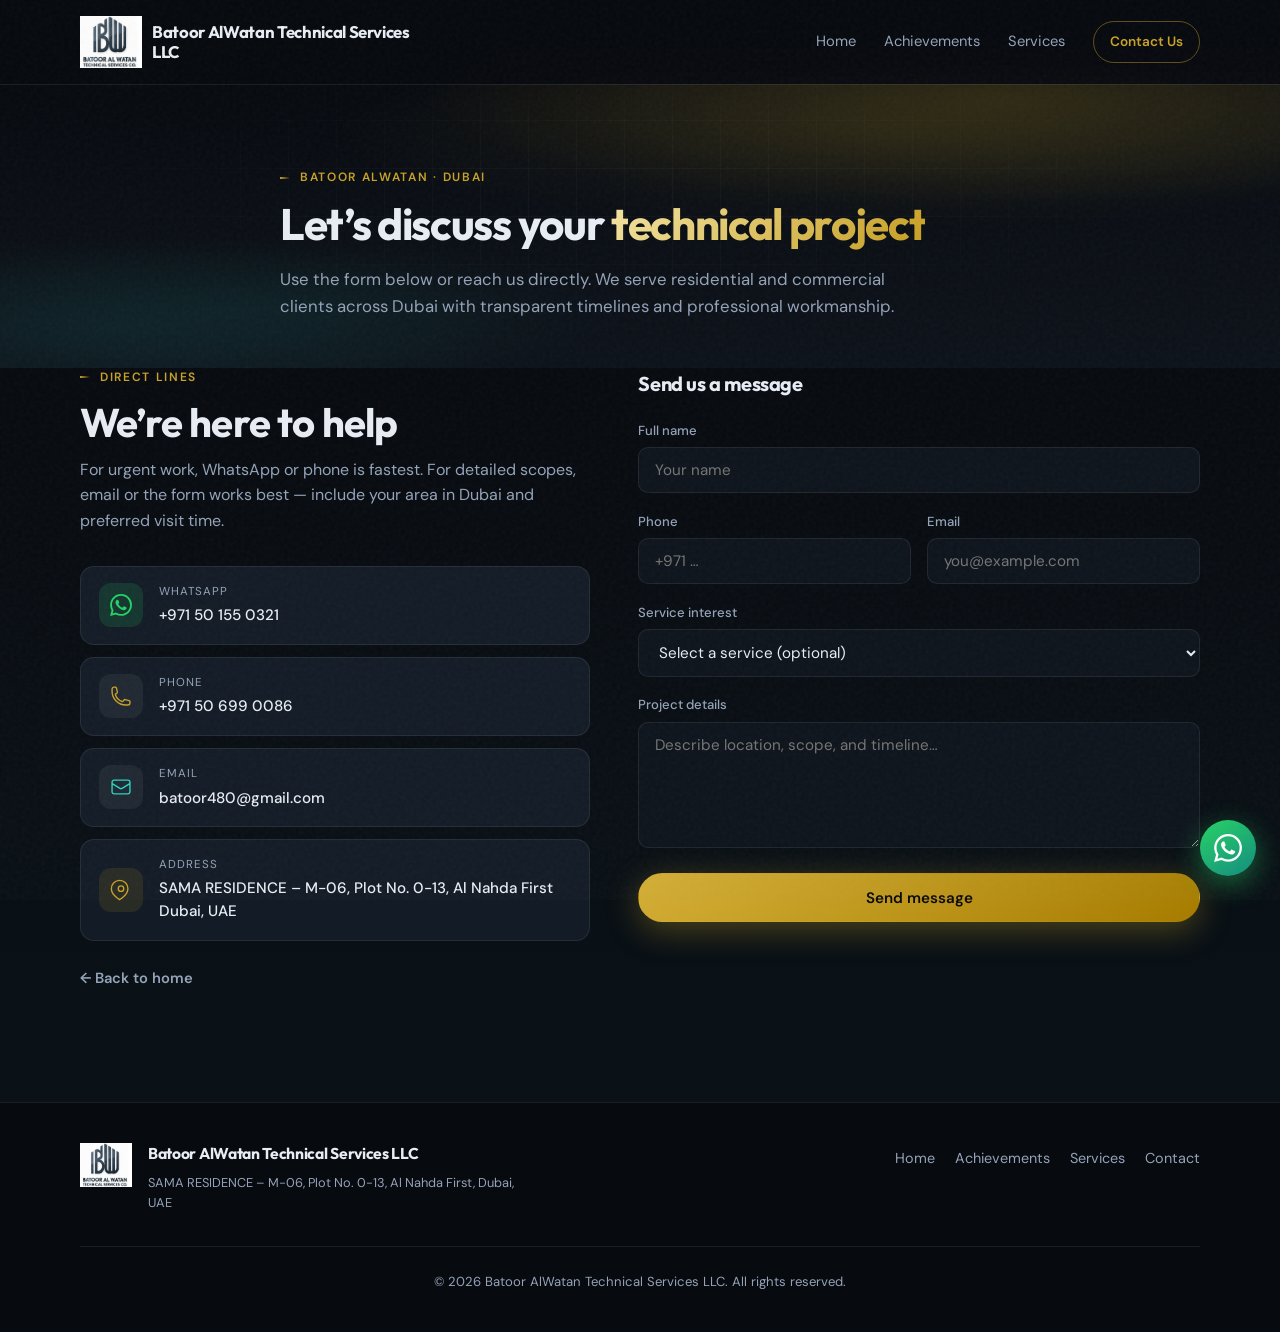
==== contact.html @ c7caad53 "initial commit" ====
<!DOCTYPE html>
<html lang="en">
<head>
  <meta charset="UTF-8" />
  <meta name="viewport" content="width=device-width, initial-scale=1.0" />
  <meta name="description" content="Contact Batoor AlWatan Technical Services LLC — Dubai. Request a quote for AC, construction, electrical, plumbing and more." />
  <title>Contact Us | Batoor AlWatan Technical Services LLC</title>
  <link rel="preconnect" href="https://fonts.googleapis.com" />
  <link rel="preconnect" href="https://fonts.gstatic.com" crossorigin />
  <link href="https://fonts.googleapis.com/css2?family=DM+Sans:ital,opsz,wght@0,9..40,400;0,9..40,500;0,9..40,600;0,9..40,700;1,9..40,400&family=Outfit:wght@400;500;600;700&display=swap" rel="stylesheet" />
  <link rel="icon" href="assets/images/logo.jpeg" type="image/jpeg" />
  <link rel="stylesheet" href="assets/css/style.css" />
</head>
<body>
  <div class="noise" aria-hidden="true"></div>
  <div class="nav-backdrop" id="nav-backdrop" aria-hidden="true"></div>

  <header class="header header--page" id="top">
    <div class="container header__inner">
      <a class="logo" href="index.html">
        <img class="logo__img" src="assets/images/logo.jpeg" width="200" height="56" alt="" decoding="async" />
        <span class="logo__title">Batoor AlWatan Technical Services LLC</span>
      </a>
      <button class="nav-toggle" type="button" aria-label="Open menu" aria-expanded="false">
        <span></span><span></span><span></span>
      </button>
      <nav class="nav" aria-label="Primary">
        <a href="index.html#hero">Home</a>
        <a href="index.html#achievements">Achievements</a>
        <a href="index.html#services">Services</a>
        <a href="contact.html" class="btn btn--sm btn--outline nav__cta" aria-current="page">Contact Us</a>
      </nav>
    </div>
  </header>

  <main class="contact-page">
    <section class="contact-page__hero">
      <div class="hero__bg hero__bg--animated" aria-hidden="true"></div>
      <div class="container contact-page__hero-inner hero-animate">
        <p class="eyebrow eyebrow--line">Batoor AlWatan · Dubai</p>
        <h1 class="contact-page__title">Let’s discuss your <span class="text-gradient">technical project</span></h1>
        <p class="contact-page__lead">
          Use the form below or reach us directly. We serve residential and commercial clients across Dubai with transparent timelines and professional workmanship.
        </p>
      </div>
    </section>

    <section class="section contact contact--page">
      <div class="container contact__grid">
        <div class="contact__intro reveal" data-reveal>
          <p class="eyebrow eyebrow--line">Direct lines</p>
          <h2 class="section__title">We’re here to help</h2>
          <p class="section__desc contact__intro-text">
            For urgent work, WhatsApp or phone is fastest. For detailed scopes, email or the form works best — include your area in Dubai and preferred visit time.
          </p>
          <div class="contact__channels">
            <a class="channel" href="https://wa.me/971501550321" target="_blank" rel="noopener noreferrer">
              <span class="channel__icon channel__icon--wa" aria-hidden="true"></span>
              <span class="channel__body">
                <span class="channel__label">WhatsApp</span>
                <span class="channel__value">+971 50 155 0321</span>
              </span>
            </a>
            <a class="channel" href="tel:+971506990086">
              <span class="channel__icon channel__icon--phone" aria-hidden="true"></span>
              <span class="channel__body">
                <span class="channel__label">Phone</span>
                <span class="channel__value">+971 50 699 0086</span>
              </span>
            </a>
            <a class="channel" href="mailto:batoor480@gmail.com">
              <span class="channel__icon channel__icon--mail" aria-hidden="true"></span>
              <span class="channel__body">
                <span class="channel__label">Email</span>
                <span class="channel__value">batoor480@gmail.com</span>
              </span>
            </a>
            <div class="channel channel--address" role="group" aria-label="Office address">
              <span class="channel__icon channel__icon--pin" aria-hidden="true"></span>
              <div class="channel__body">
                <span class="channel__label">Address</span>
                <p class="channel__value channel__value--address">
                  SAMA RESIDENCE – M-06,
                  Plot No. 0-13,
                  Al Nahda First<br/>
                  Dubai, UAE
                </p>
              </div>
            </div>
          </div>
          <p class="contact__back">
            <a href="index.html" class="link-arrow link-arrow--back">← Back to home</a>
          </p>
        </div>
        <div class="contact__form-wrap reveal" data-reveal data-reveal-delay="100">
          <h3 class="form-card__title">Send us a message</h3>
          <form class="contact-form" id="contact-form" action="contact.php" method="post" novalidate>
            <input type="text" name="website" class="hp" tabindex="-1" autocomplete="off" aria-hidden="true" />
            <div class="form-row">
              <label for="name">Full name</label>
              <input type="text" id="name" name="name" required placeholder="Your name" autocomplete="name" />
            </div>
            <div class="form-row form-row--half">
              <div>
                <label for="phone">Phone</label>
                <input type="tel" id="phone" name="phone" required placeholder="+971 …" autocomplete="tel" />
              </div>
              <div>
                <label for="email">Email</label>
                <input type="email" id="email" name="email" required placeholder="you@example.com" autocomplete="email" />
              </div>
            </div>
            <div class="form-row">
              <label for="service">Service interest</label>
              <select id="service" name="service">
                <option value="">Select a service (optional)</option>
                <option>Air conditioning, Ventilation &amp; Air Purifications</option>
                <option>Floor and wall Tile Working</option>
                <option>Carpentary and Wood Flooring Works</option>
                <option>Engraving &amp; Ornamentation Works</option>
                <option>System Installation &amp; Maintainence</option>
                <option>Wallpaper Fixing Works</option>
                <option>Plumbing and Sanitary installation Works</option>
                <option>Painting Contracting</option>
                <option>Sanitary Installation &amp; Pipe Repairing Works</option>
                <option>Electro-Mechanical Equipments Installation &amp; maintainance</option>
                <option>False Ceiling and Light Partitions Installation</option>
                <option>Plaster Works</option>
                <option>Electrical Fittings &amp; Fixture Repairing &amp; Maintenance</option>
                <option>Other Construction Services</option>
              </select>
            </div>
            <div class="form-row">
              <label for="message">Project details</label>
              <textarea id="message" name="message" rows="5" required placeholder="Describe location, scope, and timeline…"></textarea>
            </div>
            <button type="submit" class="btn btn--primary btn--full btn--shine">Send message</button>
            <p class="form-note" id="form-status" role="status" aria-live="polite"></p>
          </form>
        </div>
      </div>
    </section>
  </main>

  <footer class="footer">
    <div class="container footer__inner">
      <div class="footer__brand">
        <a class="footer__logo" href="index.html" aria-label="Batoor AlWatan — home">
          <img class="logo__img logo__img--footer" src="assets/images/logo.jpeg" width="160" height="44" alt="" decoding="async" />
        </a>
        <div class="footer__brand-body">
          <p class="footer__name">Batoor AlWatan Technical Services LLC</p>
          <address class="footer__address">
            SAMA RESIDENCE – M-06,
            Plot No. 0-13,
            Al Nahda First,
            Dubai, UAE
          </address>
        </div>
      </div>
      <div class="footer__links">
        <a href="index.html#hero">Home</a>
        <a href="index.html#achievements">Achievements</a>
        <a href="index.html#services">Services</a>
        <a href="contact.html">Contact</a>
      </div>
      <p class="footer__copy">&copy; <span id="year"></span> Batoor AlWatan Technical Services LLC. All rights reserved.</p>
    </div>
  </footer>

  <a class="fab" href="https://wa.me/971501550321" target="_blank" rel="noopener noreferrer" aria-label="Chat on WhatsApp">
    <svg viewBox="0 0 24 24" fill="currentColor" aria-hidden="true"><path d="M17.472 14.382c-.297-.149-1.758-.867-2.03-.967-.273-.099-.471-.148-.67.15-.197.297-.767.966-.94 1.164-.173.199-.347.223-.644.075-.297-.15-1.255-.463-2.39-1.475-.883-.788-1.48-1.761-1.653-2.059-.173-.297-.018-.458.13-.606.134-.133.298-.347.446-.52.149-.174.198-.298.298-.497.099-.198.05-.371-.025-.52-.075-.149-.669-1.612-.916-2.207-.242-.579-.487-.5-.669-.51-.173-.008-.371-.01-.57-.01-.198 0-.52.074-.792.372-.272.297-1.04 1.016-1.04 2.479 0 1.462 1.065 2.875 1.213 3.074.149.198 2.096 3.2 5.077 4.487.709.306 1.262.489 1.694.625.712.227 1.36.195 1.871.118.571-.085 1.758-.719 2.006-1.413.248-.694.248-1.289.173-1.413-.074-.124-.272-.198-.57-.347m-5.421 7.403h-.004a9.87 9.87 0 01-5.031-1.378l-.361-.214-3.741.982.998-3.648-.235-.374a9.86 9.86 0 01-1.51-5.26c.001-5.45 4.436-9.884 9.888-9.884 2.64 0 5.122 1.03 6.988 2.898a9.825 9.825 0 012.893 6.994c-.003 5.45-4.437 9.884-9.885 9.884m8.413-18.297A11.815 11.815 0 0012.05 0C5.495 0 .16 5.335.157 11.892c0 2.096.547 4.142 1.588 5.945L.057 24l6.305-1.654a11.882 11.882 0 005.683 1.448h.005c6.554 0 11.89-5.335 11.893-11.893a11.821 11.821 0 00-3.48-8.413z"/></svg>
  </a>

  <script src="assets/js/main.js" defer></script>
</body>
</html>
---- assets/css/style.css ----
/* Batoo AlWatan — professional landing */
:root {
  --bg-deep: #070a0f;
  --bg-surface: #0e141c;
  --bg-elevated: #131b26;
  --border: rgba(255, 255, 255, 0.08);
  --text: #e8edf4;
  --text-muted: #94a3b8;
  --accent: #c9a227;
  --accent-dim: rgba(201, 162, 39, 0.15);
  --accent-glow: rgba(201, 162, 39, 0.35);
  --teal: #2dd4bf;
  --radius: 14px;
  --radius-lg: 22px;
  --font: "DM Sans", system-ui, sans-serif;
  --font-display: "Outfit", var(--font);
  --shadow: 0 24px 80px rgba(0, 0, 0, 0.45);
  --ease-out: cubic-bezier(0.22, 1, 0.36, 1);
}

*,
*::before,
*::after {
  box-sizing: border-box;
}

html {
  scroll-behavior: smooth;
}

body {
  margin: 0;
  font-family: var(--font);
  font-size: 1rem;
  line-height: 1.6;
  color: var(--text);
  background: var(--bg-deep);
  min-height: 100vh;
  overflow-x: hidden;
}

.noise {
  pointer-events: none;
  position: fixed;
  inset: 0;
  opacity: 0.04;
  z-index: 9999;
  background-image: url("data:image/svg+xml,%3Csvg viewBox='0 0 256 256' xmlns='http://www.w3.org/2000/svg'%3E%3Cfilter id='n'%3E%3CfeTurbulence type='fractalNoise' baseFrequency='0.9' numOctaves='4' stitchTiles='stitch'/%3E%3C/filter%3E%3Crect width='100%25' height='100%25' filter='url(%23n)'/%3E%3C/svg%3E");
}

a {
  color: inherit;
  text-decoration: none;
}

img {
  max-width: 100%;
  height: auto;
}

.container {
  width: min(1120px, 92vw);
  margin-inline: auto;
}

.eyebrow {
  font-size: 0.75rem;
  font-weight: 600;
  letter-spacing: 0.14em;
  text-transform: uppercase;
  color: var(--accent);
  margin: 0 0 0.75rem;
}

.section__title {
  font-family: var(--font-display);
  font-size: clamp(1.75rem, 4vw, 2.5rem);
  font-weight: 700;
  letter-spacing: -0.02em;
  margin: 0 0 0.75rem;
  line-height: 1.15;
}

.section__desc {
  color: var(--text-muted);
  max-width: 52ch;
  margin: 0;
}

.section {
  padding: clamp(4rem, 10vw, 7rem) 0;
  position: relative;
}

.section__head {
  margin-bottom: clamp(2rem, 5vw, 3rem);
}

.text-gradient {
  background: linear-gradient(135deg, #f5e6a6 0%, var(--accent) 50%, #b8860b 100%);
  background-size: 200% auto;
  -webkit-background-clip: text;
  background-clip: text;
  color: transparent;
  animation: gradient-shift 8s ease infinite;
}

@keyframes gradient-shift {
  0%,
  100% {
    background-position: 0% center;
  }
  50% {
    background-position: 100% center;
  }
}

.eyebrow--line {
  position: relative;
  padding-left: 1.25rem;
}

.eyebrow--line::before {
  content: "";
  position: absolute;
  left: 0;
  top: 50%;
  width: 0.65rem;
  height: 2px;
  background: linear-gradient(90deg, var(--accent), transparent);
  transform: translateY(-50%);
  animation: eyebrow-grow 1s var(--ease-out) 0.2s forwards;
  opacity: 0;
}

@keyframes eyebrow-grow {
  from {
    width: 0;
    opacity: 0;
  }
  to {
    width: 0.65rem;
    opacity: 1;
  }
}

/* Buttons */
.btn {
  display: inline-flex;
  align-items: center;
  justify-content: center;
  gap: 0.5rem;
  padding: 0.85rem 1.5rem;
  font-family: inherit;
  font-size: 0.95rem;
  font-weight: 600;
  border-radius: 999px;
  border: 1px solid transparent;
  cursor: pointer;
  transition: transform 0.35s var(--ease-out), box-shadow 0.35s var(--ease-out), background 0.25s, border-color 0.25s;
}

.btn--primary {
  background: linear-gradient(145deg, #d4af37 0%, #a67c00 100%);
  color: #0a0a0a;
  box-shadow: 0 8px 32px var(--accent-glow);
}

.btn--primary:hover {
  transform: translateY(-2px);
  box-shadow: 0 12px 40px var(--accent-glow);
}

.btn--ghost {
  background: rgba(255, 255, 255, 0.06);
  border-color: var(--border);
  color: var(--text);
}

.btn--ghost:hover {
  background: rgba(255, 255, 255, 0.1);
  border-color: rgba(255, 255, 255, 0.15);
}

.btn--outline {
  background: transparent;
  border-color: rgba(201, 162, 39, 0.45);
  color: var(--accent);
}

.btn--outline:hover {
  background: var(--accent-dim);
}

.btn--sm {
  padding: 0.55rem 1rem;
  font-size: 0.85rem;
}

.btn--full {
  width: 100%;
}

.btn--lg {
  padding: 1rem 1.75rem;
  font-size: 1rem;
}

.btn--shine {
  position: relative;
  overflow: hidden;
}

.btn--shine::after {
  content: "";
  position: absolute;
  inset: 0;
  pointer-events: none;
  background: linear-gradient(
    105deg,
    transparent 0%,
    transparent 40%,
    rgba(255, 255, 255, 0.35) 50%,
    transparent 60%,
    transparent 100%
  );
  transform: translateX(-120%);
  animation: btn-shine 4.5s ease-in-out infinite;
}

@keyframes btn-shine {
  0%,
  65% {
    transform: translateX(-120%);
  }
  85% {
    transform: translateX(120%);
  }
  100% {
    transform: translateX(120%);
  }
}

.btn--wa {
  border-color: rgba(37, 211, 102, 0.45);
  color: #4ade80;
}

.btn--wa:hover {
  background: rgba(37, 211, 102, 0.12);
  border-color: rgba(37, 211, 102, 0.55);
}

/* Header */
.header {
  position: fixed;
  top: 0;
  left: 0;
  right: 0;
  z-index: 1000;
  padding: 1rem 0;
  transition: background 0.4s var(--ease-out), backdrop-filter 0.4s, box-shadow 0.4s;
}

.header.is-scrolled {
  background: rgba(7, 10, 15, 0.85);
  backdrop-filter: blur(14px);
  -webkit-backdrop-filter: blur(14px);
  box-shadow: 0 1px 0 var(--border);
}

.header--page {
  background: rgba(7, 10, 15, 0.88);
  backdrop-filter: blur(14px);
  -webkit-backdrop-filter: blur(14px);
  box-shadow: 0 1px 0 var(--border);
}

.header__inner {
  display: flex;
  align-items: center;
  justify-content: space-between;
  gap: 1rem;
}

.logo {
  display: flex;
  align-items: center;
  gap: 0.65rem;
  min-width: 0;
  flex-shrink: 1;
  text-decoration: none;
}

.logo__img {
  display: block;
  flex-shrink: 0;
  height: clamp(38px, 9vw, 52px);
  width: auto;
  max-width: min(220px, 48vw);
  object-fit: contain;
  object-position: left center;
}

.logo__img--footer {
  height: 44px;
  width: auto;
  max-width: 170px;
  flex-shrink: 0;
  object-fit: contain;
}

.logo__title {
  font-family: var(--font-display);
  font-weight: 700;
  font-size: clamp(0.78rem, 1.5vw + 0.35rem, 1.05rem);
  line-height: 1.2;
  letter-spacing: -0.02em;
  color: var(--text);
  min-width: 0;
  max-width: 18rem;
}

@media (max-width: 520px) {
  .logo__title {
    max-width: 12rem;
    font-size: 0.72rem;
  }
}

.nav {
  display: flex;
  align-items: center;
  gap: 1.75rem;
}

.nav a:not(.btn) {
  font-size: 0.92rem;
  color: var(--text-muted);
  transition: color 0.2s;
}

.nav a:not(.btn):hover {
  color: var(--text);
}

.nav-toggle {
  display: none;
  flex-direction: column;
  justify-content: center;
  gap: 5px;
  width: 44px;
  height: 44px;
  padding: 0;
  border: 1px solid var(--border);
  border-radius: 10px;
  background: var(--bg-elevated);
  cursor: pointer;
}

.nav-toggle span {
  display: block;
  width: 20px;
  height: 2px;
  margin: 0 auto;
  background: var(--text);
  border-radius: 2px;
  transition: transform 0.3s, opacity 0.3s;
}

.nav-toggle.is-open span:nth-child(1) {
  transform: translateY(7px) rotate(45deg);
}

.nav-toggle.is-open span:nth-child(2) {
  opacity: 0;
}

.nav-toggle.is-open span:nth-child(3) {
  transform: translateY(-7px) rotate(-45deg);
}

.nav-backdrop {
  display: none;
  position: fixed;
  inset: 0;
  background: rgba(0, 0, 0, 0.55);
  z-index: 999;
  opacity: 0;
  transition: opacity 0.35s var(--ease-out);
  pointer-events: none;
}

.nav-backdrop.is-visible {
  opacity: 1;
  pointer-events: auto;
}

@media (max-width: 820px) {
  .nav-toggle {
    display: flex;
  }

  .nav-backdrop {
    display: block;
  }

  .nav {
    position: fixed;
    top: 0;
    right: 0;
    z-index: 1001;
    width: min(320px, 88vw);
    height: 100vh;
    flex-direction: column;
    align-items: stretch;
    padding: 5rem 1.5rem 2rem;
    background: var(--bg-surface);
    border-left: 1px solid var(--border);
    box-shadow: var(--shadow);
    transform: translateX(100%);
    transition: transform 0.4s var(--ease-out);
  }

  .nav.is-open {
    transform: translateX(0);
  }

  .nav a:not(.btn) {
    padding: 0.75rem 0;
    border-bottom: 1px solid var(--border);
  }

  .nav__cta {
    margin-top: 1rem;
    text-align: center;
  }
}

/* Hero */
.hero {
  position: relative;
  min-height: 100vh;
  min-height: 100dvh;
  display: flex;
  flex-direction: column;
  justify-content: center;
  padding: 7rem 0 5rem;
}

.hero__bg {
  position: absolute;
  inset: 0;
  background:
    radial-gradient(ellipse 80% 60% at 70% 20%, rgba(201, 162, 39, 0.12) 0%, transparent 55%),
    radial-gradient(ellipse 60% 50% at 20% 80%, rgba(45, 212, 191, 0.06) 0%, transparent 50%),
    linear-gradient(180deg, var(--bg-deep) 0%, var(--bg-surface) 100%);
  z-index: -1;
}

.hero__bg--animated::before {
  content: "";
  position: absolute;
  inset: -15%;
  background: radial-gradient(ellipse 70% 55% at 72% 18%, rgba(201, 162, 39, 0.18) 0%, transparent 50%),
    radial-gradient(ellipse 55% 50% at 18% 78%, rgba(45, 212, 191, 0.08) 0%, transparent 48%);
  animation: hero-float-bg 20s ease-in-out infinite;
  pointer-events: none;
}

@keyframes hero-float-bg {
  0%,
  100% {
    transform: translate(0, 0) scale(1);
    opacity: 1;
  }
  50% {
    transform: translate(2%, -2%) scale(1.06);
    opacity: 0.92;
  }
}

.hero-animate {
  animation: hero-enter 1s var(--ease-out) both;
}

.hero-animate--delay {
  animation-delay: 0.15s;
}

@keyframes hero-enter {
  from {
    opacity: 0;
    transform: translateY(32px);
  }
  to {
    opacity: 1;
    transform: translateY(0);
  }
}

.hero__title {
  font-family: var(--font-display);
  font-size: clamp(2.25rem, 5.5vw, 3.35rem);
  font-weight: 700;
  line-height: 1.1;
  letter-spacing: -0.03em;
  margin: 0 0 1.25rem;
  display: flex;
  flex-direction: column;
  gap: 0.15em;
}

.hero__title-line {
  display: block;
  animation: hero-line 0.9s var(--ease-out) both;
}

.hero__title-line:first-child {
  animation-delay: 0.05s;
}

.hero__title-line--accent {
  animation-delay: 0.18s;
}

@keyframes hero-line {
  from {
    opacity: 0;
    transform: translateY(20px);
    filter: blur(6px);
  }
  to {
    opacity: 1;
    transform: translateY(0);
    filter: blur(0);
  }
}

.hero__bg::after {
  content: "";
  position: absolute;
  inset: 0;
  background-image: linear-gradient(rgba(255, 255, 255, 0.03) 1px, transparent 1px),
    linear-gradient(90deg, rgba(255, 255, 255, 0.03) 1px, transparent 1px);
  background-size: 48px 48px;
  mask-image: radial-gradient(ellipse 70% 70% at 50% 40%, black 20%, transparent 70%);
  -webkit-mask-image: radial-gradient(ellipse 70% 70% at 50% 40%, black 20%, transparent 70%);
}

.hero__grid {
  display: grid;
  grid-template-columns: 1fr 1fr;
  gap: 3rem;
  align-items: center;
}

@media (max-width: 900px) {
  .hero__grid {
    grid-template-columns: 1fr;
  }
}

.hero__lead {
  color: var(--text-muted);
  font-size: 1.05rem;
  max-width: 52ch;
  margin: 0 0 1.75rem;
}

.hero__actions {
  display: flex;
  flex-wrap: wrap;
  gap: 0.75rem;
  margin-bottom: 2rem;
}

.hero__trust {
  list-style: none;
  padding: 0;
  margin: 0;
  display: flex;
  flex-direction: column;
  gap: 0.5rem;
  font-size: 0.9rem;
  color: var(--text-muted);
}

.hero__trust .dot {
  display: inline-block;
  width: 6px;
  height: 6px;
  border-radius: 50%;
  background: var(--teal);
  margin-right: 0.5rem;
  vertical-align: middle;
  box-shadow: 0 0 12px var(--teal);
}

.hero__visual {
  display: flex;
  justify-content: center;
  align-items: center;
}

.hero__figure {
  position: relative;
  width: min(100%, 440px);
  margin-inline: auto;
}

.hero__photo-wrap {
  position: relative;
  z-index: 1;
  border-radius: var(--radius-lg);
  overflow: hidden;
  border: 1px solid var(--border);
  box-shadow: var(--shadow);
  aspect-ratio: 4 / 3;
  background: var(--bg-elevated);
}

.hero__photo {
  display: block;
  width: 100%;
  height: 100%;
  object-fit: cover;
  object-position: center;
}

.hero__photo-shade {
  position: absolute;
  inset: 0;
  z-index: 1;
  background: linear-gradient(180deg, transparent 40%, rgba(7, 10, 15, 0.55) 100%);
  pointer-events: none;
}

.hero__stat-badge {
  position: absolute;
  right: 0.75rem;
  bottom: 0.75rem;
  z-index: 2;
  max-width: calc(100% - 1.5rem);
}

.hero__stat-badge-inner {
  padding: 0.75rem 1rem;
  border-radius: 12px;
  background: rgba(14, 20, 28, 0.9);
  backdrop-filter: blur(12px);
  -webkit-backdrop-filter: blur(12px);
  border: 1px solid rgba(255, 255, 255, 0.12);
  box-shadow: 0 12px 40px rgba(0, 0, 0, 0.4);
  text-align: right;
}

.hero__stat-badge .hero__stat-num {
  font-size: 2.35rem;
}

.hero__stat-badge .hero__stat-suffix {
  font-size: 1.45rem;
}

.hero__stat-badge .hero__stat-label {
  display: block;
  text-align: right;
  margin-top: 0.2rem;
  font-size: 0.8rem;
  max-width: none;
}

.hero__stat-num {
  font-family: var(--font-display);
  font-size: 3.5rem;
  font-weight: 800;
  letter-spacing: -0.04em;
  background: linear-gradient(180deg, #fff 0%, var(--text-muted) 100%);
  -webkit-background-clip: text;
  background-clip: text;
  color: transparent;
}

.hero__stat-suffix {
  font-family: var(--font-display);
  font-size: 2rem;
  font-weight: 700;
  color: var(--accent);
}

.hero__stat-label {
  display: block;
  text-align: center;
  color: var(--text-muted);
  font-size: 0.9rem;
  margin-top: 0.5rem;
  max-width: 18ch;
}

.hero__rings {
  position: absolute;
  inset: 0;
  z-index: 0;
  pointer-events: none;
}

.hero__rings span {
  position: absolute;
  border: 1px solid rgba(201, 162, 39, 0.2);
  border-radius: 50%;
  left: 50%;
  top: 50%;
  transform: translate(-50%, -50%);
  animation: ring-pulse 4s ease-in-out infinite;
}

.hero__rings span:nth-child(1) {
  width: 120%;
  height: 120%;
  animation-delay: 0s;
}

.hero__rings span:nth-child(2) {
  width: 145%;
  height: 145%;
  animation-delay: 0.5s;
  opacity: 0.6;
}

.hero__rings span:nth-child(3) {
  width: 170%;
  height: 170%;
  animation-delay: 1s;
  opacity: 0.35;
}

@keyframes ring-pulse {
  0%,
  100% {
    opacity: 0.35;
    transform: translate(-50%, -50%) scale(1);
  }
  50% {
    opacity: 0.6;
    transform: translate(-50%, -50%) scale(1.02);
  }
}

.float-slow {
  animation: float-slow 6s ease-in-out infinite;
}

@keyframes float-slow {
  0%,
  100% {
    transform: translateY(0);
  }
  50% {
    transform: translateY(-10px);
  }
}

.scroll-hint {
  position: absolute;
  bottom: 1.5rem;
  left: 50%;
  transform: translateX(-50%);
  opacity: 0.5;
  transition: opacity 0.3s;
}

.scroll-hint:hover {
  opacity: 1;
}

.scroll-hint__mouse {
  display: block;
  width: 22px;
  height: 36px;
  border: 2px solid rgba(255, 255, 255, 0.35);
  border-radius: 12px;
  position: relative;
}

.scroll-hint__mouse::after {
  content: "";
  position: absolute;
  left: 50%;
  top: 8px;
  width: 4px;
  height: 8px;
  margin-left: -2px;
  background: var(--accent);
  border-radius: 2px;
  animation: scroll-dot 2s ease-in-out infinite;
}

@keyframes scroll-dot {
  0%,
  100% {
    opacity: 1;
    transform: translateY(0);
  }
  50% {
    opacity: 0.3;
    transform: translateY(8px);
  }
}

/* Achievements */
.achievements {
  background: var(--bg-surface);
  border-block: 1px solid var(--border);
}

.achievements__grid {
  display: grid;
  grid-template-columns: repeat(4, 1fr);
  gap: 1.25rem;
}

@media (max-width: 900px) {
  .achievements__grid {
    grid-template-columns: repeat(2, 1fr);
  }
}

@media (max-width: 480px) {
  .achievements__grid {
    grid-template-columns: 1fr;
  }
}

.stat-card {
  background: var(--bg-elevated);
  border: 1px solid var(--border);
  border-radius: var(--radius);
  padding: 1.5rem;
  transition: transform 0.4s var(--ease-out), border-color 0.3s, box-shadow 0.4s;
}

.stat-card:hover {
  transform: translateY(-4px);
  border-color: rgba(201, 162, 39, 0.25);
  box-shadow: 0 20px 50px rgba(0, 0, 0, 0.35);
}

.stat-card__icon {
  width: 40px;
  height: 40px;
  color: var(--accent);
  margin-bottom: 1rem;
}

.stat-card__icon svg {
  width: 100%;
  height: 100%;
}

.stat-card__value {
  font-family: var(--font-display);
  font-size: 1.85rem;
  font-weight: 700;
  margin: 0 0 0.35rem;
  letter-spacing: -0.02em;
}

.stat-card__label {
  margin: 0;
  font-size: 0.88rem;
  color: var(--text-muted);
  line-height: 1.45;
}

/* Services */
.services__list {
  list-style: none;
  padding: 0;
  margin: 0;
  display: grid;
  gap: 0.65rem;
}

.services__item {
  margin: 0;
  padding: 0;
}

.service-item {
  position: relative;
  display: grid;
  grid-template-columns: auto 1fr;
  gap: 1rem;
  align-items: center;
  width: 100%;
  box-sizing: border-box;
  padding: 1rem 1.25rem;
  background: var(--bg-elevated);
  border: 1px solid var(--border);
  border-radius: var(--radius);
  text-decoration: none;
  color: inherit;
  transition: transform 0.35s var(--ease-out), border-color 0.3s, background 0.3s;
}

.service-item:focus-visible {
  outline: 2px solid var(--accent);
  outline-offset: 2px;
}

.service-item:hover {
  transform: translateX(6px);
  border-color: rgba(201, 162, 39, 0.2);
  background: rgba(19, 27, 38, 0.95);
}

.service-item::before {
  content: "";
  position: absolute;
  left: 0;
  top: 0;
  bottom: 0;
  width: 3px;
  border-radius: var(--radius) 0 0 var(--radius);
  background: linear-gradient(180deg, var(--accent), rgba(201, 162, 39, 0.2));
  opacity: 0;
  transform: scaleY(0.3);
  transition: opacity 0.35s var(--ease-out), transform 0.35s var(--ease-out);
}

.service-item:hover::before {
  opacity: 1;
  transform: scaleY(1);
}

@media (max-width: 520px) {
  .service-item:hover {
    transform: none;
  }
}

.service-item--accent {
  border-color: rgba(201, 162, 39, 0.35);
  background: linear-gradient(90deg, var(--accent-dim) 0%, var(--bg-elevated) 40%);
}

.service-item__n {
  font-family: var(--font-display);
  font-size: 0.8rem;
  font-weight: 700;
  color: var(--accent);
  opacity: 0.9;
  min-width: 2rem;
}

.service-item__text {
  font-size: 0.95rem;
}

.services__cta {
  margin-top: 2.5rem;
  text-align: center;
}

/* CTA strip */
.cta-strip {
  padding: clamp(2.5rem, 6vw, 3.5rem) 0;
  background: linear-gradient(135deg, rgba(201, 162, 39, 0.08) 0%, rgba(19, 27, 38, 0.95) 50%, rgba(45, 212, 191, 0.05) 100%);
  border-block: 1px solid var(--border);
  position: relative;
  overflow: hidden;
}

.cta-strip::before {
  content: "";
  position: absolute;
  inset: 0;
  background: radial-gradient(ellipse 50% 80% at 80% 50%, rgba(201, 162, 39, 0.12), transparent 55%);
  pointer-events: none;
  animation: cta-glow 12s ease-in-out infinite;
}

@keyframes cta-glow {
  0%,
  100% {
    opacity: 0.6;
    transform: scale(1);
  }
  50% {
    opacity: 1;
    transform: scale(1.05);
  }
}

.cta-strip__inner {
  position: relative;
  display: flex;
  flex-wrap: wrap;
  align-items: center;
  justify-content: space-between;
  gap: 1.5rem;
}

.cta-strip__title {
  font-family: var(--font-display);
  font-size: clamp(1.35rem, 3vw, 1.85rem);
  font-weight: 700;
  margin: 0 0 0.35rem;
  letter-spacing: -0.02em;
}

.cta-strip__desc {
  margin: 0;
  color: var(--text-muted);
  max-width: 42ch;
}

.cta-strip__actions {
  display: flex;
  flex-wrap: wrap;
  gap: 0.75rem;
}

@media (max-width: 640px) {
  .cta-strip__inner {
    flex-direction: column;
    align-items: stretch;
    text-align: center;
  }

  .cta-strip__actions {
    justify-content: center;
  }
}

/* Contact page */
.contact-page {
  padding-top: 4.5rem;
}

.contact-page__hero {
  position: relative;
  padding: clamp(4rem, 12vw, 6rem) 0 clamp(2rem, 5vw, 3rem);
  overflow: hidden;
}

.contact-page__hero .hero__bg {
  opacity: 0.85;
}

.contact-page__hero-inner {
  position: relative;
  max-width: 720px;
}

.contact-page__title {
  font-family: var(--font-display);
  font-size: clamp(2rem, 4.5vw, 2.75rem);
  font-weight: 700;
  line-height: 1.15;
  letter-spacing: -0.03em;
  margin: 0 0 1rem;
}

.contact-page__lead {
  color: var(--text-muted);
  font-size: 1.05rem;
  margin: 0;
  max-width: 54ch;
}

.contact--page {
  padding-top: 0;
}

.form-card__title {
  font-family: var(--font-display);
  font-size: 1.25rem;
  font-weight: 700;
  margin: 0 0 1.25rem;
  letter-spacing: -0.02em;
}

.contact__page-link,
.contact__back {
  margin: 1.5rem 0 0;
}

.link-arrow {
  font-size: 0.92rem;
  font-weight: 600;
  color: var(--accent);
  transition: color 0.2s, transform 0.25s var(--ease-out);
  display: inline-flex;
  align-items: center;
  gap: 0.35rem;
}

.link-arrow:hover {
  color: #e8c84a;
}

.link-arrow--back {
  color: var(--text-muted);
}

.link-arrow--back:hover {
  color: var(--accent);
}

/* Contact */
.contact {
  background: linear-gradient(180deg, var(--bg-deep) 0%, #0a1218 100%);
}

.contact__grid {
  display: grid;
  grid-template-columns: 1fr 1.1fr;
  gap: 3rem;
  align-items: start;
}

@media (max-width: 900px) {
  .contact__grid {
    grid-template-columns: 1fr;
  }
}

.contact__intro-text {
  margin-bottom: 2rem;
}

.contact__channels {
  display: flex;
  flex-direction: column;
  gap: 0.75rem;
}

.channel {
  display: flex;
  align-items: center;
  gap: 1rem;
  padding: 1rem 1.15rem;
  background: var(--bg-elevated);
  border: 1px solid var(--border);
  border-radius: var(--radius);
  transition: transform 0.3s var(--ease-out), border-color 0.3s;
}

.channel:hover {
  transform: translateX(4px);
  border-color: rgba(201, 162, 39, 0.3);
}

.channel__icon {
  width: 44px;
  height: 44px;
  border-radius: 12px;
  background: rgba(255, 255, 255, 0.06);
  flex-shrink: 0;
  background-repeat: no-repeat;
  background-position: center;
  background-size: 22px;
}

.channel__icon--wa {
  background-color: rgba(37, 211, 102, 0.15);
  background-image: url("data:image/svg+xml,%3Csvg xmlns='http://www.w3.org/2000/svg' viewBox='0 0 24 24' fill='%2325d366'%3E%3Cpath d='M17.472 14.382c-.297-.149-1.758-.867-2.03-.967-.273-.099-.471-.148-.67.15-.197.297-.767.966-.94 1.164-.173.199-.347.223-.644.075-.297-.15-1.255-.463-2.39-1.475-.883-.788-1.48-1.761-1.653-2.059-.173-.297-.018-.458.13-.606.134-.133.298-.347.446-.52.149-.174.198-.298.298-.497.099-.198.05-.371-.025-.52-.075-.149-.669-1.612-.916-2.207-.242-.579-.487-.5-.669-.51-.173-.008-.371-.01-.57-.01-.198 0-.52.074-.792.372-.272.297-1.04 1.016-1.04 2.479 0 1.462 1.065 2.875 1.213 3.074.149.198 2.096 3.2 5.077 4.487.709.306 1.262.489 1.694.625.712.227 1.36.195 1.871.118.571-.085 1.758-.719 2.006-1.413.248-.694.248-1.289.173-1.413-.074-.124-.272-.198-.57-.347m-5.421 7.403h-.004a9.87 9.87 0 01-5.031-1.378l-.361-.214-3.741.982.998-3.648-.235-.374a9.86 9.86 0 01-1.51-5.26c.001-5.45 4.436-9.884 9.888-9.884 2.64 0 5.122 1.03 6.988 2.898a9.825 9.825 0 012.893 6.994c-.003 5.45-4.437 9.884-9.885 9.884m8.413-18.297A11.815 11.815 0 0012.05 0C5.495 0 .16 5.335.157 11.892c0 2.096.547 4.142 1.588 5.945L.057 24l6.305-1.654a11.882 11.882 0 005.683 1.448h.005c6.554 0 11.89-5.335 11.893-11.893a11.821 11.821 0 00-3.48-8.413z'/%3E%3C/svg%3E");
}

.channel__icon--phone {
  background-image: url("data:image/svg+xml,%3Csvg xmlns='http://www.w3.org/2000/svg' fill='none' viewBox='0 0 24 24' stroke='%23c9a227' stroke-width='1.5'%3E%3Cpath d='M2.25 6.75c0 8.284 6.716 15 15 15h2.25a2.25 2.25 0 002.25-2.25v-1.372c0-.516-.351-.966-.852-1.091l-4.423-1.106c-.44-.11-.902.055-1.173.417l-.97 1.293c-.282.376-.769.542-1.21.38a12.035 12.035 0 01-7.143-7.143c-.162-.441.004-.928.38-1.21l1.293-.97c.363-.271.527-.734.417-1.173L6.963 3.102a1.125 1.125 0 00-1.091-.852H4.5A2.25 2.25 0 002.25 4.5v2.25z'/%3E%3C/svg%3E");
}

.channel__icon--mail {
  background-image: url("data:image/svg+xml,%3Csvg xmlns='http://www.w3.org/2000/svg' fill='none' viewBox='0 0 24 24' stroke='%232dd4bf' stroke-width='1.5'%3E%3Cpath d='M21.75 6.75v10.5a2.25 2.25 0 01-2.25 2.25h-15a2.25 2.25 0 01-2.25-2.25V6.75m19.5 0A2.25 2.25 0 0019.5 4.5h-15a2.25 2.25 0 00-2.25 2.25m19.5 0v.243a2.25 2.25 0 01-1.07 1.916l-7.5 4.615a2.25 2.25 0 01-2.36 0L3.32 8.91a2.25 2.25 0 01-1.07-1.916V6.75'/%3E%3C/svg%3E");
}

.channel__icon--pin {
  background-color: rgba(201, 162, 39, 0.12);
  background-image: url("data:image/svg+xml,%3Csvg xmlns='http://www.w3.org/2000/svg' fill='none' viewBox='0 0 24 24' stroke='%23c9a227' stroke-width='1.5'%3E%3Cpath d='M15 10.5a3 3 0 11-6 0 3 3 0 016 0z'/%3E%3Cpath d='M19.5 10.5c0 7-9 12-9 12s-9-5-9-12a9 9 0 1118 0z'/%3E%3C/svg%3E");
}

.channel--address {
  cursor: default;
}

.channel--address:hover {
  transform: none;
  border-color: var(--border);
}

.channel__value--address {
  margin: 0;
  font-weight: 500;
  line-height: 1.55;
  white-space: normal;
}

.channel__body {
  display: flex;
  flex-direction: column;
  gap: 0.15rem;
}

.channel__label {
  font-size: 0.72rem;
  text-transform: uppercase;
  letter-spacing: 0.08em;
  color: var(--text-muted);
}

.channel__value {
  font-size: 0.95rem;
  font-weight: 500;
  word-break: break-all;
}

.contact-form-wrap {
  background: var(--bg-elevated);
  border: 1px solid var(--border);
  border-radius: var(--radius-lg);
  padding: clamp(1.5rem, 4vw, 2rem);
  box-shadow: var(--shadow);
}

.contact-form .hp {
  position: absolute;
  left: -9999px;
  height: 0;
  width: 0;
  opacity: 0;
}

.contact-form {
  position: relative;
}

.form-row {
  margin-bottom: 1.1rem;
}

.form-row--half {
  display: grid;
  grid-template-columns: 1fr 1fr;
  gap: 1rem;
}

@media (max-width: 520px) {
  .form-row--half {
    grid-template-columns: 1fr;
  }
}

.form-row label {
  display: block;
  font-size: 0.82rem;
  font-weight: 500;
  margin-bottom: 0.4rem;
  color: var(--text-muted);
}

.form-row input,
.form-row select,
.form-row textarea {
  width: 100%;
  padding: 0.75rem 1rem;
  font-family: inherit;
  font-size: 0.95rem;
  color: var(--text);
  background: var(--bg-surface);
  border: 1px solid var(--border);
  border-radius: 10px;
  transition: border-color 0.2s, box-shadow 0.2s;
}

.form-row input:focus,
.form-row select:focus,
.form-row textarea:focus {
  outline: none;
  border-color: rgba(201, 162, 39, 0.5);
  box-shadow: 0 0 0 3px var(--accent-dim);
}

.form-row textarea {
  resize: vertical;
  min-height: 120px;
}

.form-note {
  margin: 1rem 0 0;
  font-size: 0.88rem;
  min-height: 1.25em;
}

.form-note.is-success {
  color: var(--teal);
}

.form-note.is-error {
  color: #f87171;
}

/* Footer */
.footer {
  padding: 2.5rem 0;
  border-top: 1px solid var(--border);
  background: var(--bg-deep);
}

.footer__inner {
  display: flex;
  flex-wrap: wrap;
  align-items: flex-start;
  justify-content: space-between;
  gap: 2rem 2rem;
}

.footer__brand {
  display: flex;
  align-items: flex-start;
  gap: 1rem;
  flex: 1 1 280px;
  max-width: 28rem;
  min-width: 0;
}

.footer__logo {
  display: block;
  flex-shrink: 0;
  line-height: 0;
  border-radius: 10px;
  transition: opacity 0.2s;
}

.footer__logo:hover {
  opacity: 0.9;
}

.footer__logo:focus-visible {
  outline: 2px solid var(--accent);
  outline-offset: 3px;
}

.footer__brand-body {
  min-width: 0;
}

.footer__name {
  margin: 0 0 0.5rem;
  font-family: var(--font-display);
  font-size: 0.98rem;
  font-weight: 700;
  letter-spacing: -0.02em;
  line-height: 1.35;
  color: var(--text);
}

.footer__address {
  margin: 0;
  font-size: 0.8rem;
  color: var(--text-muted);
  font-style: normal;
  line-height: 1.6;
}

.footer__links {
  display: flex;
  flex-wrap: wrap;
  justify-content: flex-end;
  gap: 1rem 1.25rem;
  flex-shrink: 0;
  padding-top: 0.2rem;
}

@media (max-width: 640px) {
  .footer__inner {
    flex-direction: column;
    align-items: center;
    text-align: center;
  }

  .footer__brand {
    flex-direction: column;
    align-items: center;
    max-width: 22rem;
  }

  .footer__brand-body {
    text-align: center;
  }

  .footer__links {
    justify-content: center;
    padding-top: 0;
  }
}

.footer__links a {
  font-size: 0.9rem;
  color: var(--text-muted);
  transition: color 0.2s;
}

.footer__links a:hover {
  color: var(--accent);
}

.footer__copy {
  width: 100%;
  text-align: center;
  margin: 0;
  padding-top: 1.5rem;
  border-top: 1px solid var(--border);
  font-size: 0.82rem;
  color: var(--text-muted);
}

/* FAB WhatsApp */
.fab {
  position: fixed;
  bottom: 1.5rem;
  right: 1.5rem;
  width: 56px;
  height: 56px;
  border-radius: 50%;
  background: linear-gradient(145deg, #25d366 0%, #128c7e 100%);
  color: #fff;
  display: grid;
  place-items: center;
  box-shadow: 0 8px 28px rgba(37, 211, 102, 0.45);
  z-index: 900;
  transition: transform 0.35s var(--ease-out), box-shadow 0.35s;
  animation: fab-pulse 3s ease-in-out infinite;
}

.fab:hover {
  transform: scale(1.08);
  box-shadow: 0 12px 36px rgba(37, 211, 102, 0.55);
}

.fab svg {
  width: 28px;
  height: 28px;
}

@keyframes fab-pulse {
  0%,
  100% {
    box-shadow: 0 8px 28px rgba(37, 211, 102, 0.45);
  }
  50% {
    box-shadow: 0 8px 36px rgba(37, 211, 102, 0.65);
  }
}

/* Service detail page */
.service-page {
  padding-top: 4.5rem;
}

.service-page__hero {
  position: relative;
  padding: 1.25rem 0 0;
  min-height: 0;
}

.service-page__breadcrumb {
  margin: 0;
  padding-top: 0.5rem;
}

.service-not-found {
  padding: clamp(3rem, 8vw, 5rem) 0;
}

.service-page__actions {
  display: flex;
  flex-wrap: wrap;
  gap: 0.75rem;
  margin-top: 1.5rem;
}

.service-detail {
  padding-bottom: 0;
}

.service-detail__head {
  padding: clamp(1rem, 3vw, 2rem) 0 1.5rem;
}

.service-detail__title {
  font-family: var(--font-display);
  font-size: clamp(1.65rem, 4vw, 2.35rem);
  font-weight: 700;
  letter-spacing: -0.03em;
  line-height: 1.15;
  margin: 0 0 1rem;
}

.service-detail__intro {
  color: var(--text-muted);
  font-size: 1.05rem;
  line-height: 1.65;
  max-width: 65ch;
  margin: 0;
}

.service-detail__section {
  margin-top: 2.25rem;
}

.service-detail__h2 {
  font-family: var(--font-display);
  font-size: 1.25rem;
  font-weight: 700;
  margin: 0 0 0.75rem;
  letter-spacing: -0.02em;
}

.service-detail__note {
  font-size: 0.88rem;
  color: var(--text-muted);
  margin: 0 0 1.25rem;
  max-width: 65ch;
  line-height: 1.55;
}

.service-detail__google-wrap {
  display: inline;
}

.service-detail__google-link {
  color: var(--accent);
  font-weight: 600;
  text-decoration: underline;
  text-underline-offset: 2px;
}

.service-detail__google-link:hover {
  color: #e8c84a;
}

.service-gallery {
  display: grid;
  grid-template-columns: repeat(auto-fit, minmax(240px, 1fr));
  gap: 1rem;
}

.service-gallery__item {
  margin: 0;
  border-radius: var(--radius);
  overflow: hidden;
  border: 1px solid var(--border);
  background: var(--bg-elevated);
  box-shadow: 0 12px 40px rgba(0, 0, 0, 0.2);
}

.service-gallery__item img {
  width: 100%;
  height: auto;
  display: block;
  aspect-ratio: 4 / 3;
  object-fit: cover;
}

.service-detail__bullets {
  margin: 0;
  padding-left: 1.2rem;
  color: var(--text-muted);
  line-height: 1.7;
  max-width: 60ch;
}

.service-detail__bullets li {
  margin-bottom: 0.5rem;
}

.service-detail__bullets li:last-child {
  margin-bottom: 0;
}

.service-detail__cta {
  text-align: center;
  padding: clamp(2.5rem, 6vw, 3.5rem) 0 clamp(3rem, 8vw, 4rem);
  margin-top: 2rem;
  border-top: 1px solid var(--border);
  background: linear-gradient(180deg, transparent 0%, rgba(201, 162, 39, 0.04) 100%);
}

.service-detail__cta-hint {
  margin: 1rem 0 0;
  font-size: 0.9rem;
  color: var(--text-muted);
}

/* Reveal animations */
.reveal {
  opacity: 0;
  transform: translateY(28px);
  transition: opacity 0.7s var(--ease-out), transform 0.7s var(--ease-out);
}

.reveal.is-visible {
  opacity: 1;
  transform: translateY(0);
}

@media (prefers-reduced-motion: reduce) {
  html {
    scroll-behavior: auto;
  }

  .reveal {
    opacity: 1;
    transform: none;
    transition: none;
  }

  .text-gradient {
    animation: none;
    background-size: auto;
  }

  .eyebrow--line::before {
    animation: none;
    width: 0.65rem;
    opacity: 1;
  }

  .hero-animate,
  .hero__title-line {
    animation: none;
    opacity: 1;
    transform: none;
    filter: none;
  }

  .hero__bg--animated::before,
  .btn--shine::after,
  .cta-strip::before {
    animation: none;
  }

  .float-slow,
  .hero__rings span,
  .fab,
  .scroll-hint__mouse::after {
    animation: none;
  }
}
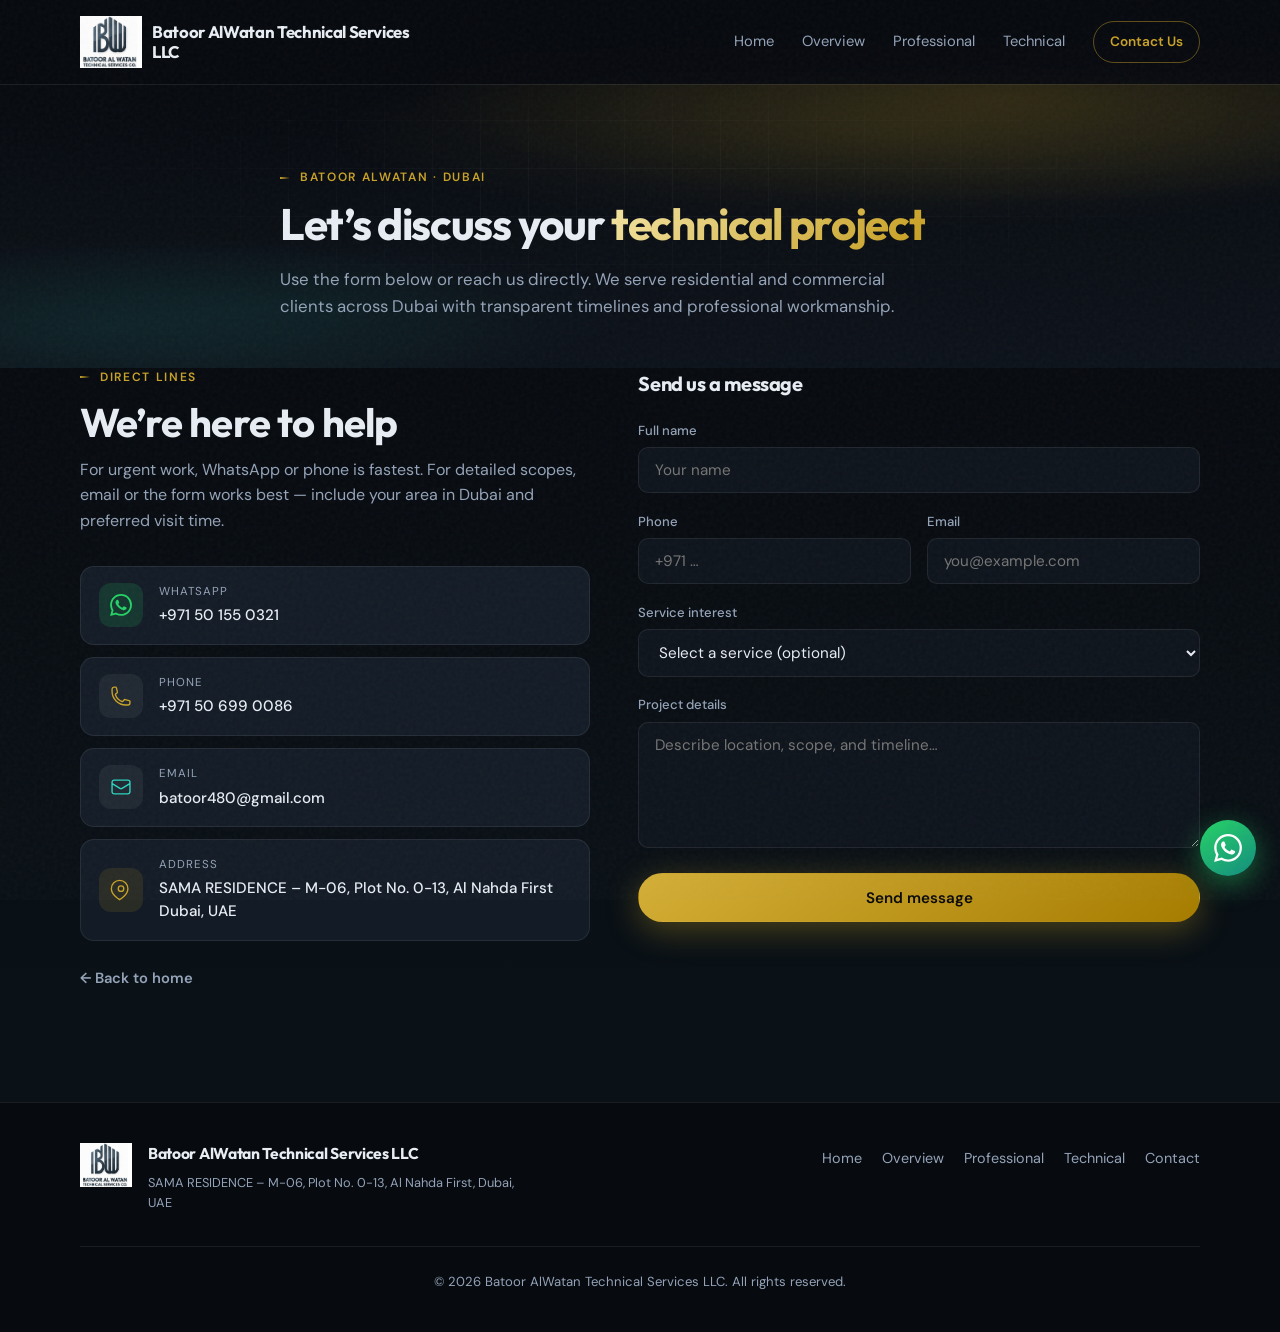
==== commit e4d9f299: "Updated with professional services" ====
--- a/contact.html
+++ b/contact.html
@@ -26,8 +26,9 @@
       </button>
       <nav class="nav" aria-label="Primary">
         <a href="index.html#hero">Home</a>
-        <a href="index.html#achievements">Achievements</a>
-        <a href="index.html#services">Services</a>
+        <a href="index.html#showcase">Overview</a>
+        <a href="index.html#professional-services">Professional</a>
+        <a href="index.html#services">Technical</a>
         <a href="contact.html" class="btn btn--sm btn--outline nav__cta" aria-current="page">Contact Us</a>
       </nav>
     </div>
@@ -160,8 +161,9 @@
       </div>
       <div class="footer__links">
         <a href="index.html#hero">Home</a>
-        <a href="index.html#achievements">Achievements</a>
-        <a href="index.html#services">Services</a>
+        <a href="index.html#showcase">Overview</a>
+        <a href="index.html#professional-services">Professional</a>
+        <a href="index.html#services">Technical</a>
         <a href="contact.html">Contact</a>
       </div>
       <p class="footer__copy">&copy; <span id="year"></span> Batoor AlWatan Technical Services LLC. All rights reserved.</p>
--- a/assets/css/style.css
+++ b/assets/css/style.css
@@ -1455,6 +1455,394 @@
   }
 }
 
+/* Post-hero showcase (distinct layout) */
+.showcase {
+  position: relative;
+  padding: clamp(3.5rem, 10vw, 5.5rem) 0;
+  margin-top: -1px;
+  overflow: hidden;
+}
+
+.showcase__bg {
+  position: absolute;
+  inset: 0;
+  background:
+    linear-gradient(165deg, rgba(13, 25, 32, 0.98) 0%, rgba(7, 15, 22, 1) 45%, rgba(10, 28, 26, 0.95) 100%),
+    radial-gradient(ellipse 90% 80% at 10% 20%, rgba(45, 212, 191, 0.09) 0%, transparent 55%),
+    radial-gradient(ellipse 70% 60% at 90% 80%, rgba(201, 162, 39, 0.08) 0%, transparent 50%);
+  z-index: 0;
+}
+
+.showcase__bg::after {
+  content: "";
+  position: absolute;
+  inset: 0;
+  background-image: radial-gradient(rgba(255, 255, 255, 0.06) 1px, transparent 1px);
+  background-size: 28px 28px;
+  opacity: 0.35;
+  mask-image: linear-gradient(180deg, black 0%, transparent 92%);
+}
+
+.showcase__layout {
+  position: relative;
+  z-index: 1;
+  display: grid;
+  grid-template-columns: 1fr 1.05fr;
+  gap: clamp(2rem, 5vw, 3.5rem);
+  align-items: start;
+}
+
+@media (max-width: 960px) {
+  .showcase__layout {
+    grid-template-columns: 1fr;
+  }
+}
+
+.showcase__kicker {
+  display: inline-block;
+  font-size: 0.72rem;
+  font-weight: 700;
+  letter-spacing: 0.2em;
+  text-transform: uppercase;
+  color: var(--teal);
+  margin-bottom: 1rem;
+}
+
+.showcase__headline {
+  font-family: var(--font-display);
+  font-size: clamp(1.65rem, 3.8vw, 2.35rem);
+  font-weight: 700;
+  line-height: 1.18;
+  letter-spacing: -0.03em;
+  margin: 0 0 1rem;
+  color: var(--text);
+  max-width: 22ch;
+}
+
+.showcase__lede {
+  margin: 0 0 1.75rem;
+  color: var(--text-muted);
+  font-size: 1.02rem;
+  line-height: 1.65;
+  max-width: 52ch;
+}
+
+.showcase__actions {
+  display: flex;
+  flex-wrap: wrap;
+  gap: 0.75rem;
+}
+
+.showcase__panels {
+  display: grid;
+  grid-template-columns: 1fr 1fr;
+  gap: 1rem;
+}
+
+@media (max-width: 520px) {
+  .showcase__panels {
+    grid-template-columns: 1fr;
+  }
+}
+
+.showcase-panel {
+  padding: 1.25rem 1.35rem;
+  border-radius: var(--radius);
+  background: rgba(14, 20, 28, 0.65);
+  border: 1px solid rgba(45, 212, 191, 0.18);
+  box-shadow: 0 16px 48px rgba(0, 0, 0, 0.35);
+  backdrop-filter: blur(10px);
+  -webkit-backdrop-filter: blur(10px);
+  transition: border-color 0.3s, transform 0.35s var(--ease-out);
+}
+
+.showcase-panel:hover {
+  border-color: rgba(45, 212, 191, 0.35);
+  transform: translateY(-3px);
+}
+
+.showcase-panel__icon {
+  width: 40px;
+  height: 40px;
+  color: var(--teal);
+  margin-bottom: 0.75rem;
+}
+
+.showcase-panel__icon svg {
+  width: 100%;
+  height: 100%;
+}
+
+.showcase-panel__title {
+  font-family: var(--font-display);
+  font-size: 1.05rem;
+  font-weight: 700;
+  margin: 0 0 0.4rem;
+  letter-spacing: -0.02em;
+}
+
+.showcase-panel__text {
+  margin: 0;
+  font-size: 0.88rem;
+  color: var(--text-muted);
+  line-height: 1.5;
+}
+
+/* Professional services (home grid) */
+.pro-services {
+  background: linear-gradient(180deg, var(--bg-surface) 0%, rgba(19, 27, 38, 0.5) 50%, var(--bg-deep) 100%);
+  border-block: 1px solid var(--border);
+}
+
+.pro-services__grid {
+  list-style: none;
+  margin: 0;
+  padding: 0;
+  display: grid;
+  grid-template-columns: repeat(auto-fill, minmax(280px, 1fr));
+  gap: 0.75rem;
+}
+
+.pro-services__item {
+  margin: 0;
+  padding: 0;
+}
+
+.pro-card {
+  display: flex;
+  align-items: flex-start;
+  gap: 0.85rem;
+  width: 100%;
+  box-sizing: border-box;
+  min-height: 100%;
+  padding: 1rem 1.15rem;
+  background: var(--bg-elevated);
+  border: 1px solid var(--border);
+  border-radius: var(--radius);
+  text-decoration: none;
+  color: inherit;
+  transition: transform 0.3s var(--ease-out), border-color 0.25s, box-shadow 0.3s;
+}
+
+.pro-card:hover {
+  transform: translateY(-2px);
+  border-color: rgba(201, 162, 39, 0.28);
+  box-shadow: 0 12px 36px rgba(0, 0, 0, 0.28);
+}
+
+.pro-card:focus-visible {
+  outline: 2px solid var(--accent);
+  outline-offset: 2px;
+}
+
+.pro-card__n {
+  flex-shrink: 0;
+  font-family: var(--font-display);
+  font-size: 0.8rem;
+  font-weight: 800;
+  color: var(--teal);
+  min-width: 1.75rem;
+}
+
+.pro-card__text {
+  font-size: 0.92rem;
+  line-height: 1.45;
+}
+
+.pro-card--accent {
+  border-color: rgba(201, 162, 39, 0.35);
+  background: linear-gradient(135deg, rgba(201, 162, 39, 0.08) 0%, var(--bg-elevated) 55%);
+}
+
+.pro-services__cta {
+  margin-top: 2.5rem;
+  display: flex;
+  flex-wrap: wrap;
+  gap: 0.75rem;
+  justify-content: center;
+  align-items: center;
+}
+
+/* Professional services full page */
+.pro-page {
+  padding-top: 4.5rem;
+}
+
+.pro-page__hero {
+  position: relative;
+  padding: clamp(3rem, 8vw, 4.5rem) 0 clamp(2rem, 4vw, 3rem);
+  overflow: hidden;
+}
+
+.pro-page__hero-inner {
+  position: relative;
+  max-width: 800px;
+}
+
+.pro-page__title {
+  font-family: var(--font-display);
+  font-size: clamp(1.85rem, 4vw, 2.65rem);
+  font-weight: 700;
+  line-height: 1.15;
+  letter-spacing: -0.03em;
+  margin: 0 0 1rem;
+}
+
+.pro-page__lead {
+  color: var(--text-muted);
+  font-size: 1.05rem;
+  line-height: 1.65;
+  margin: 0 0 1.5rem;
+}
+
+.pro-page__jump {
+  display: flex;
+  flex-wrap: wrap;
+  gap: 1rem 1.5rem;
+}
+
+.pro-page__toc {
+  padding: 1.5rem 0 0;
+}
+
+.pro-toc {
+  padding: 1.25rem 1.5rem;
+  border-radius: var(--radius);
+  border: 1px solid var(--border);
+  background: var(--bg-elevated);
+}
+
+.pro-toc__title {
+  font-size: 0.75rem;
+  text-transform: uppercase;
+  letter-spacing: 0.12em;
+  color: var(--accent);
+  margin: 0 0 0.75rem;
+}
+
+.pro-toc__list {
+  margin: 0;
+  padding-left: 1.2rem;
+  color: var(--text-muted);
+  font-size: 0.9rem;
+  line-height: 1.7;
+}
+
+.pro-toc__list a {
+  color: var(--text);
+  font-weight: 600;
+}
+
+.pro-toc__list a:hover {
+  color: var(--accent);
+}
+
+.pro-section {
+  padding-top: 2rem;
+}
+
+.pro-section__h {
+  font-family: var(--font-display);
+  font-size: clamp(1.35rem, 3vw, 1.75rem);
+  margin: 0 0 0.75rem;
+}
+
+.pro-section__intro {
+  color: var(--text-muted);
+  margin: 0 0 2rem;
+  max-width: 62ch;
+  line-height: 1.6;
+}
+
+.pro-band {
+  margin: 2.5rem 0 1.5rem;
+  padding: 1rem 1.25rem;
+  border-radius: var(--radius);
+  border-left: 4px solid var(--teal);
+  background: rgba(45, 212, 191, 0.06);
+  color: var(--text-muted);
+  font-size: 0.95rem;
+  line-height: 1.5;
+}
+
+.pro-band strong {
+  color: var(--text);
+}
+
+.pro-detail {
+  padding: 1.35rem 0;
+  border-bottom: 1px solid var(--border);
+  scroll-margin-top: 6rem;
+}
+
+.pro-detail:last-of-type {
+  border-bottom: none;
+}
+
+.pro-detail__title {
+  font-family: var(--font-display);
+  font-size: 1.08rem;
+  font-weight: 700;
+  margin: 0 0 0.5rem;
+  line-height: 1.35;
+  letter-spacing: -0.02em;
+  display: flex;
+  align-items: baseline;
+  gap: 0.5rem;
+  flex-wrap: wrap;
+}
+
+.pro-detail__n {
+  display: inline-flex;
+  align-items: center;
+  justify-content: center;
+  min-width: 1.75rem;
+  height: 1.75rem;
+  padding: 0 0.35rem;
+  border-radius: 8px;
+  background: rgba(201, 162, 39, 0.15);
+  color: var(--accent);
+  font-size: 0.8rem;
+  font-weight: 800;
+  flex-shrink: 0;
+}
+
+.pro-detail__text {
+  margin: 0;
+  color: var(--text-muted);
+  line-height: 1.65;
+  max-width: 72ch;
+}
+
+.pro-page__cta {
+  padding: clamp(3rem, 8vw, 4.5rem) 0;
+  margin-top: 1rem;
+  border-top: 1px solid var(--border);
+  background: linear-gradient(180deg, var(--bg-deep) 0%, rgba(201, 162, 39, 0.05) 100%);
+}
+
+.pro-page__cta-inner {
+  text-align: center;
+}
+
+.pro-page__cta-title {
+  font-family: var(--font-display);
+  font-size: clamp(1.35rem, 3vw, 1.85rem);
+  margin: 0 0 0.5rem;
+}
+
+.pro-page__cta-desc {
+  color: var(--text-muted);
+  margin: 0 0 1.5rem;
+}
+
+.pro-page__cta-actions {
+  display: flex;
+  flex-wrap: wrap;
+  gap: 0.75rem;
+  justify-content: center;
+}
+
 /* Service detail page */
 .service-page {
   padding-top: 4.5rem;
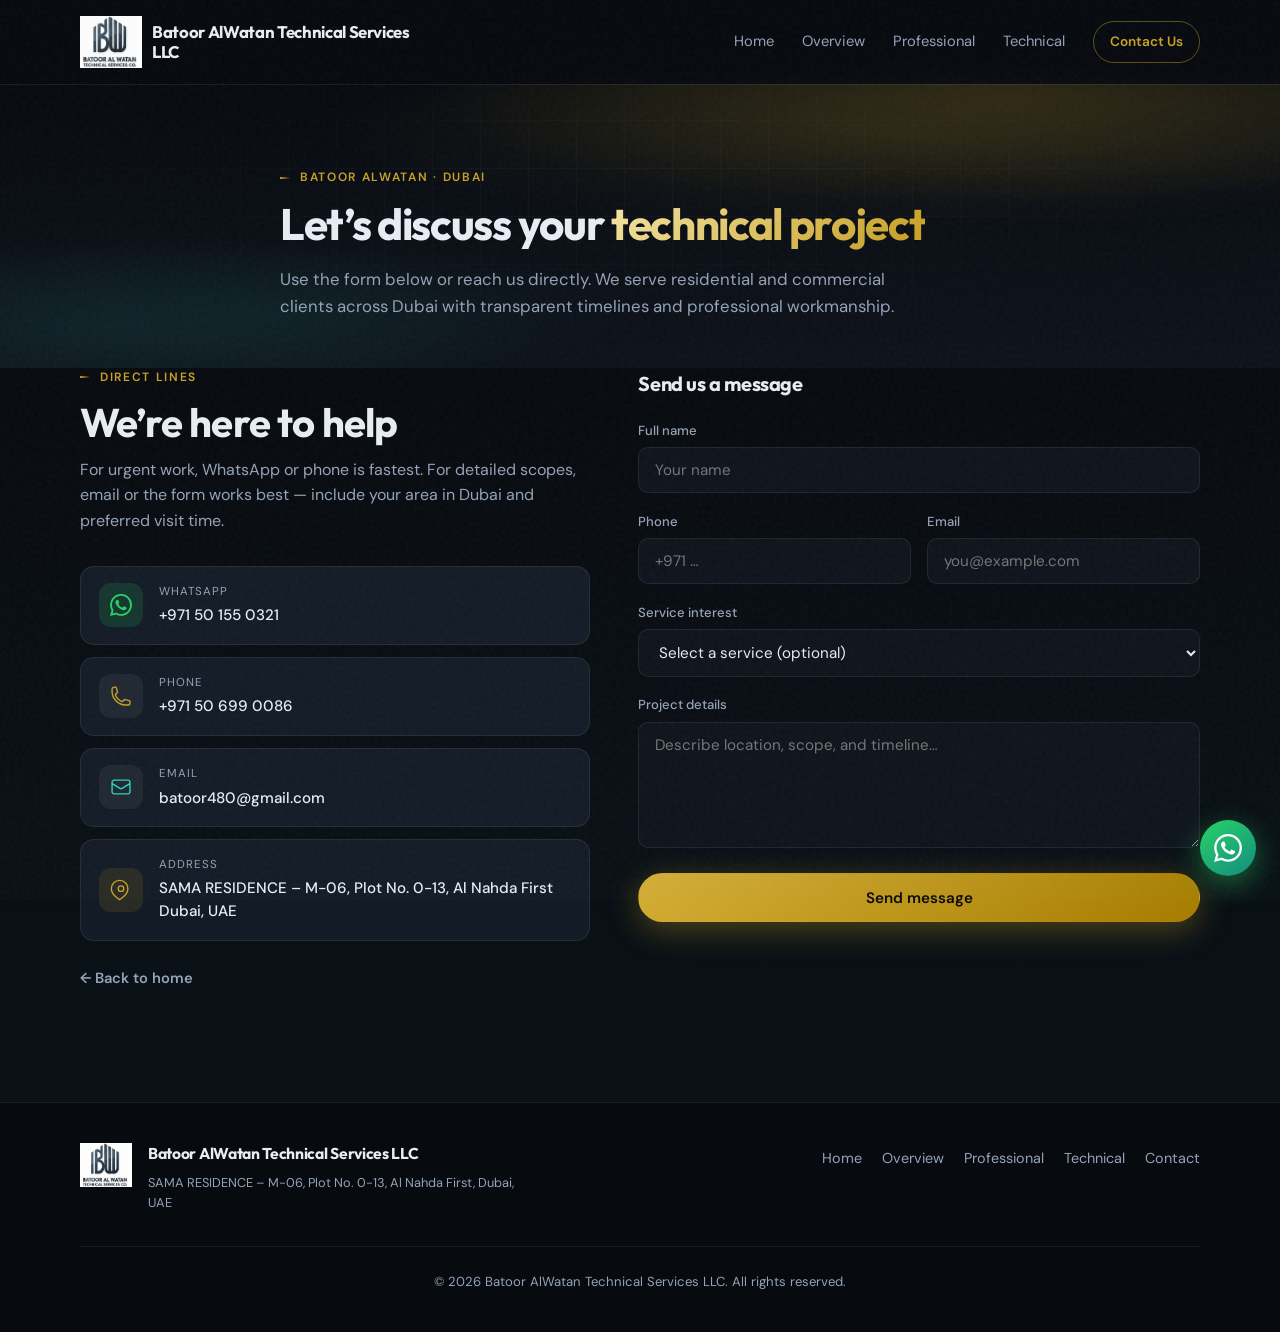
==== commit d2df0946: "Updated code and images to webp" ====
--- a/contact.html
+++ b/contact.html
@@ -8,7 +8,7 @@
   <link rel="preconnect" href="https://fonts.googleapis.com" />
   <link rel="preconnect" href="https://fonts.gstatic.com" crossorigin />
   <link href="https://fonts.googleapis.com/css2?family=DM+Sans:ital,opsz,wght@0,9..40,400;0,9..40,500;0,9..40,600;0,9..40,700;1,9..40,400&family=Outfit:wght@400;500;600;700&display=swap" rel="stylesheet" />
-  <link rel="icon" href="assets/images/logo.jpeg" type="image/jpeg" />
+  <link rel="icon" href="assets/images/logo.webp" type="image/webp" />
   <link rel="stylesheet" href="assets/css/style.css" />
 </head>
 <body>
@@ -18,7 +18,7 @@
   <header class="header header--page" id="top">
     <div class="container header__inner">
       <a class="logo" href="index.html">
-        <img class="logo__img" src="assets/images/logo.jpeg" width="200" height="56" alt="" decoding="async" />
+        <img class="logo__img" src="assets/images/logo.webp" width="200" height="56" alt="" decoding="async" />
         <span class="logo__title">Batoor AlWatan Technical Services LLC</span>
       </a>
       <button class="nav-toggle" type="button" aria-label="Open menu" aria-expanded="false">
@@ -147,7 +147,7 @@
     <div class="container footer__inner">
       <div class="footer__brand">
         <a class="footer__logo" href="index.html" aria-label="Batoor AlWatan — home">
-          <img class="logo__img logo__img--footer" src="assets/images/logo.jpeg" width="160" height="44" alt="" decoding="async" />
+          <img class="logo__img logo__img--footer" src="assets/images/logo.webp" width="160" height="44" alt="" decoding="async" />
         </a>
         <div class="footer__brand-body">
           <p class="footer__name">Batoor AlWatan Technical Services LLC</p>
